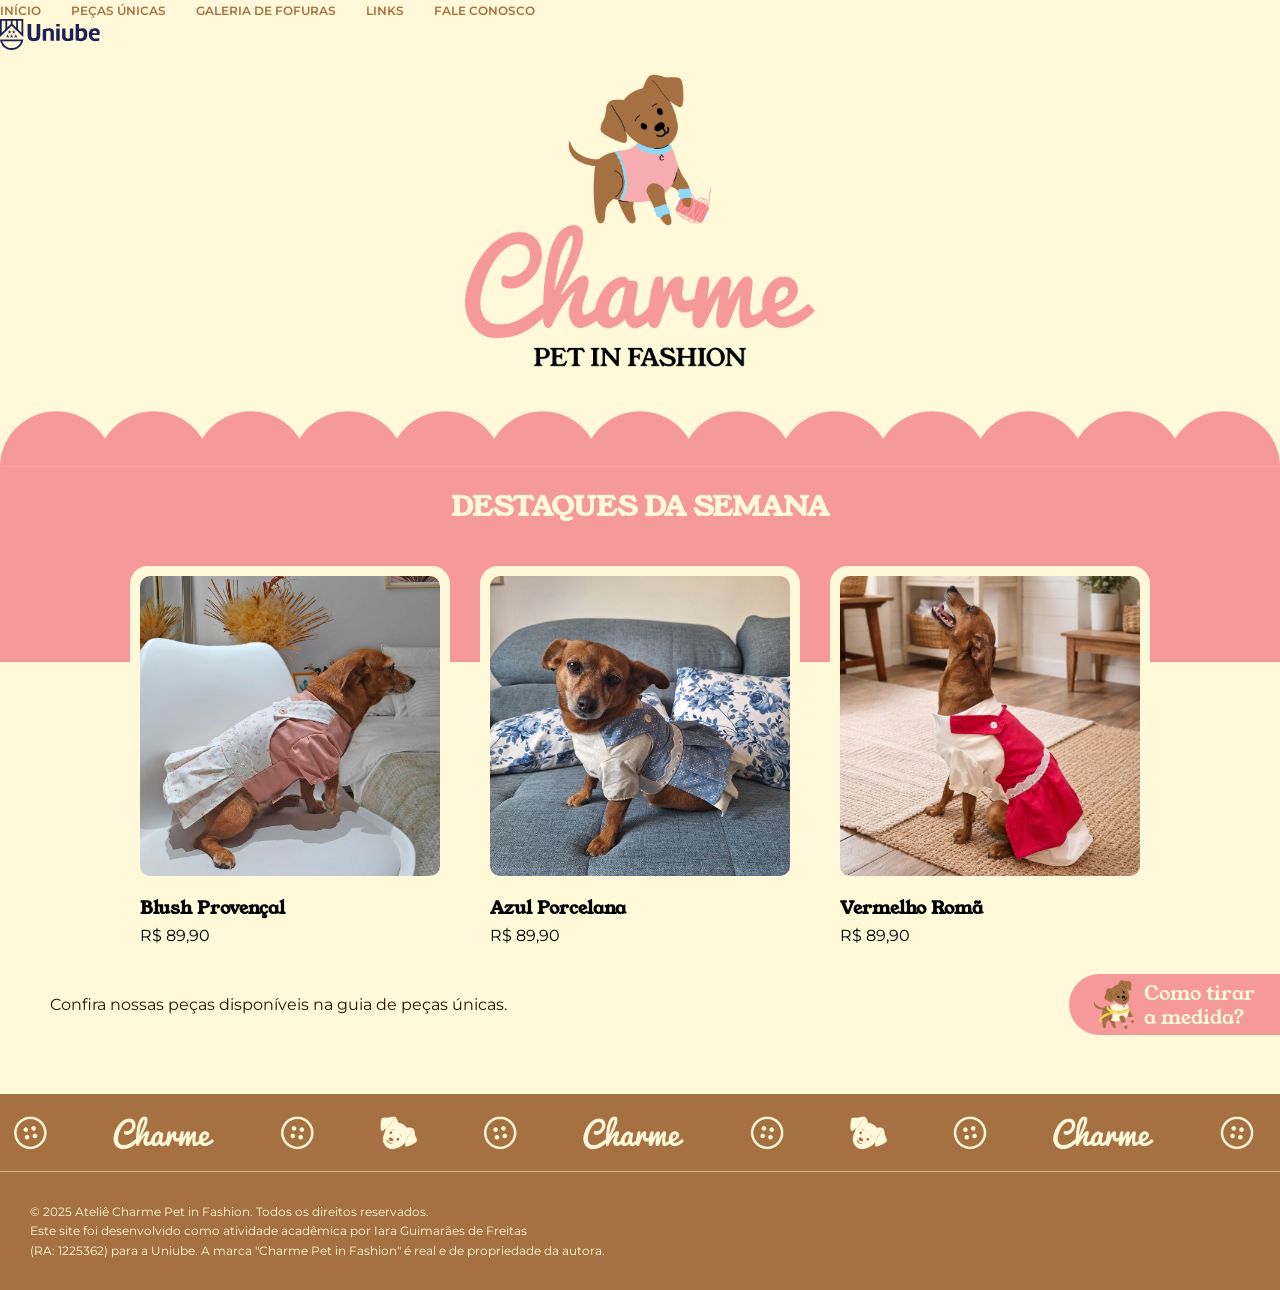
==== index.html @ 79f30a65 "Subindo arquivos iniciais do site Charme" ====
<!DOCTYPE html>
<html lang="pt-br">
    <head>
        <meta charset="UTF-8">
        <link rel="shortcut icon" href="IMAGENS/ch-icone.ico" type="image/x-icon">
        <title>Loja Charme - 1225362; Iara Guimarães de Freitas</title>
        <link rel="preconnect" href="https://fonts.googleapis.com">
        <link rel="preconnect" href="https://fonts.gstatic.com" crossorigin>
        <link href="https://fonts.googleapis.com/css2?family=Montserrat:wght@400;600&family=Young+Serif&display=swap" rel="stylesheet">
        
        <link rel="stylesheet" href="style.css">
    </head>
<!-- 1. MENU PRINCIPAL E NAV -->
    <body>
        <header>
            <nav class="menu-principal">
                <ul class="menu">
                    <li><a href="index.html" title="Página Inicial">INÍCIO</a></li>
                    <li><a href="peças.html" title="Catálogo">PEÇAS ÚNICAS</a></li>
                    <li><a href="imagens.html" title="Galeria">GALERIA DE FOFURAS</a></li>
                    <li><a href="links.html" title="Links Úteis">LINKS</a></li>
                    <li><a href="fale_conosco.html" title="Contatos">FALE CONOSCO</a></li>
                </ul>
<!-- 2. LOGO DA UNIUBE -->
                <a href="https://www.uniube.br" target="_blank" class="logo-uniube"><img src="IMAGENS/logo-uniube.svg" title="Visite a Uniube" width="100"></a>
            </nav>
<!-- 3. HERO - LOGO GRANDE -->
            <section class="hero">
                <a href="index.html" title="Charme">
                    <img src="IMAGENS/charme-logo.png" alt="Logo Charme">
                </a>
            </section>
        </header>
<!-- 4. DESTAQUES DA SEMANA - TÍTULO -->
        <main>
<!-- (づ˶•༝•˶)づ♡ ONDA --> <img src="IMAGENS/ondinhas-faixa.png" class="onda">
            <section class="destaques">
                <h2 class="titulo-destaques">DESTAQUES DA SEMANA</h2>
<!-- 5. CARDS DAS 3 FOTOS -->
                <div class="destaque-produtos">
                    <article class="cards">
                        <a href="peças.html">
                            <img src="IMAGENS/JARDINEIRA ROSÉ.jpg" alt="Cachorrinha vestindo vestido modelo jardineira da cor rosé">
                            <h3>Blush Provençal</h3>
                            <p>R$ 89,90</p>
                        </a>
                    </article>

                    <article class="cards">
                        <a href="peças.html">
                            <img src="IMAGENS/JARDINEIRA AZUL.jpg" alt="Cachorrinha vestindo vestido modelo jardineira da cor azul">
                            <h3>Azul Porcelana</h3>
                            <p>R$ 89,90</p>
                        </a>
                    </article>

                    <article class="cards">
                        <a href="peças.html">
                            <img src="IMAGENS/JARDINEIRA PAÇOCA.jpg" alt="Cachorrinha vestindo vestido modelo jardineira da cor bege e vermelho">
                            <h3>Vermelho Romã</h3>
                            <p>R$ 89,90</p>
                        </a>
                    </article>
                </div>
            </section>
<!-- 6. TEXTO INDICATIVO  -->
            <aside class="rodape-destaques">
                <p>Confira nossas peças disponíveis na guia de peças únicas.</p>
<!-- 7. BOTÃO DE MEDIDAS -->
                <a href="medida.html" class="botao-medida">
                    <img src="IMAGENS/pet-fita.png" alt="Fita métrica">
                    <p class="como-medida">Como tirar
                    <br>a medida?</p>
                </a>
            </aside>
        </main>
<!-- 8. RODAPÉ IMAGEM -->
        <footer class="rodape-site">
            <img src="IMAGENS/faixa-rodape.png" alt="Faixa decorativa" class="img-faixa">
<!-- 9. RODAPÉ DESCRIÇÃO -->
            <div class="creditos">
                <p>© 2025 Ateliê Charme Pet in Fashion. Todos os direitos reservados.
                <br>Este site foi desenvolvido como atividade acadêmica por Iara Guimarães de Freitas
                <br>(RA: 1225362) para a Uniube. A marca "Charme Pet in Fashion" é real e de propriedade da autora.</p>
            </div>
        </footer>
    </body>
</html>
---- style.css ----
@charset "UTF-8";

/* ⊹₊˚‧︵‿₊୨ 𝐏𝐀𝐃𝐑𝐎𝐍𝐈𝐙𝐀𝐂̧𝐀̃𝐎 𝐃𝐀 𝐑𝐀𝐈𝐙 ୧₊‿︵‧˚₊⊹*/
:root {
    --amarelinho: #FFF9D9;
    --rosa-charme: #F5999A;
    --marrom-charme: #A67142;
    --marrom-escuro: #2b1400;
}

/* O Seletor Universal (*) Aplica as regras abaixo em todos os elementos da página, sem exceção (body, div, h1, p, etc). */
* {
    margin: 0;
    padding: 0;
    box-sizing: border-box;
}

body {
    background-color: var(--amarelinho);
    color: var(--marrom-escuro);
    font-family: 'Montserrat', sans-serif;
}

a {
    text-decoration: none; /* Tira o sublinhado dos links */
    color: black;
}

/* ⊹₊˚‧︵‿₊୨ 𝐈𝐍𝐃𝐄𝐗 ୧₊‿︵‧˚₊⊹*/

/* (づ˶•༝•˶)づ♡ 𝑯𝑬𝑨𝑫𝑬𝑹 */

/* (づ˶•༝•˶)づ♡ 1. 𝑴𝑬𝑵𝑼 𝑷𝑹𝑰𝑵𝑪𝑰𝑷𝑨𝑳 𝑬 𝑵𝑨𝑽*/
.me nu-principal {
    display: flex;
    justify-content: space-between; /* Afasta o menu da logo da uniube */
    align-items: center;
    padding: 30px 50px;
    white-space: nowrap;
}

.menu {
    list-style: none; /* Tira as bolinhas pretas */
    display: flex;    /* Coloca os itens um ao lado do outro */
    gap: 30px;        /* Espaço entre os links */
    
}

.menu a {
    color: var(--marrom-charme);
    font-size: 12px;
    font-weight: 600;
}

/* (づ˶•༝•˶)づ♡ 2. 𝑳𝑶𝑮𝑶 𝑫𝑨 𝑼𝑵𝑰𝑼𝑩𝑬*/


/* (づ˶•༝•˶)づ♡ 3. 𝑯𝑬𝑹𝑶 - 𝑳𝑶𝑮𝑶 𝑮𝑹𝑨𝑵𝑫𝑬 */
.hero {
    text-align: center;
    padding: 20px 0 40px 0;
}

.hero img {
    max-width: 350px;
}

/* (づ˶•༝•˶)づ♡ 𝑴𝑨𝑰𝑵 */

/* (づ˶•༝•˶)づ♡ 4. 𝑫𝑬𝑺𝑻𝑨𝑸𝑼𝑬𝑺 𝑫𝑨 𝑺𝑬𝑴𝑨𝑵𝑨 */

/* arte de bordinha rosa */
.onda{
    width: 100%; /* Faz a faixa esticar de ponta a ponta */
    display: block;
}

/* (づ˶•༝•˶)づ♡ 5. 𝑪𝑨𝑹𝑫𝑺 𝑫𝑨𝑺 3 𝑭𝑶𝑻𝑶𝑺 */
.destaques {
    background: linear-gradient(to bottom, var(--rosa-charme) 0%, var(--rosa-charme) 40%, transparent 40%);
    padding: 20px 50px 0px 50px;
}

.titulo-destaques {
    text-align: center;
    color: var(--amarelinho);
    font-family: 'Young Serif', serif;
    font-size: 28px;
    margin-bottom: 40px;
}

.destaque-produtos {
    display: flex;
    
    justify-content: center;
    gap: 30px; /* Espaço entre os cartões */
}

.cards {
    background-color: var(--amarelinho);
    border-radius: 18px; /* Bordas arredondadas da caixa branca */
    padding: 10px;
    width: 320px;
    white-space: nowrap;
}

.cards img {
    width: 100%;
    border-radius: 10px; /* Bordas arredondadas da foto */
    margin-bottom: 15px;
}

.cards h3 {
    font-family: 'Young Serif', serif;
    color: black;
    font-size: 18px;
    margin-bottom: 5px;
}

.cartao p {
    color: black;
    font-size: 18px;
}

/* (づ˶•༝•˶)づ♡ 𝑹𝑶𝑫𝑨𝑷𝑬́ */

.rodape-site {
    background-color: var(--marrom-charme);
    color: var(--amarelinho);
    text-align: left;
    margin-top: 40px;
}

.img-faixa {
    width: 100%; /* Faz a faixa esticar de ponta a ponta */
    display: block;
}

.creditos {
    padding: 30px;
}

.creditos p {
    font-size: 12px;
    line-height: 1.6;
    color: var(--amarelinho);
}

/* (づ˶•༝•˶)づ♡ 𝑨𝑺𝑰𝑫𝑬 */

.rodape-destaques {
    display: flex;
    justify-content: space-between;
    align-items: center;
    padding: 40px 50px;
    position: relative;
}

.botao-medida {
    background-color: var(--rosa-charme);
    color: var(--amarelinho);
    font-family: 'Young Serif', serif;
    display: flex;
    align-items: center;
    gap: 10px;
    padding: 6px 25px;
    border-radius: 40px 0 0 40px; /* Borda arredondada só do lado esquerdo */
    position: absolute; /* Faz o botão "flutuar" colado na borda direita */
    right: 0;
}

.botao-medida img {
    width: 40px;
}

.como-medida{
    font-size: 20px;
    line-height: 1.2;
}

/* ⊹₊˚‧︵‿₊୨ 𝐏𝐄𝐂̧𝐀𝐒 ୧₊‿︵‧˚₊⊹*/


/* ⊹₊˚‧︵‿₊୨ 𝐋𝐈𝐍𝐊𝐒 ୧₊‿︵‧˚₊⊹*/
/* ⊹₊˚‧︵‿₊୨ 𝐌𝐄𝐃𝐈𝐃𝐀𝐒 ୧₊‿︵‧˚₊⊹*/
/* ⊹₊˚‧︵‿₊୨ 𝐅𝐀𝐋𝐄 𝐂𝐎𝐍𝐎𝐒𝐂𝐎 ୧₊‿︵‧˚₊⊹*/
/* ⊹₊˚‧︵‿₊୨ 𝐈𝐌𝐀𝐆𝐄𝐍𝐒 ୧₊‿︵‧˚₊⊹*/
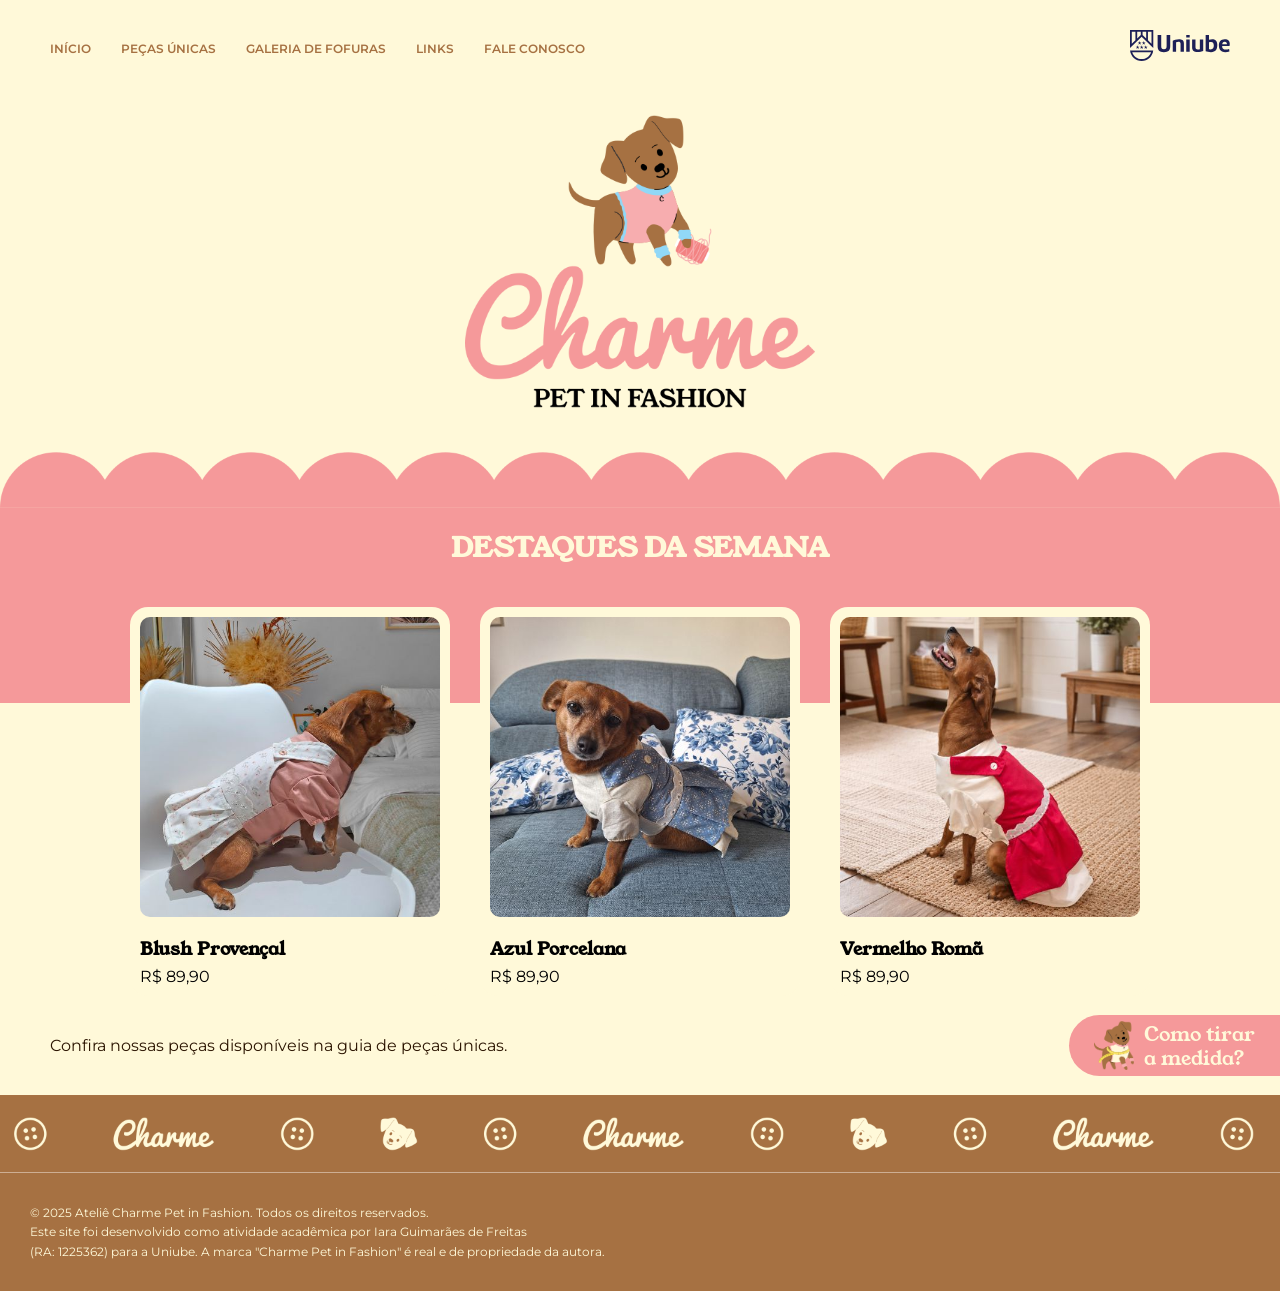
==== commit 302442c5: "css new atualizando o css de medidas" ====
--- a/index.html
+++ b/index.html
@@ -75,9 +75,10 @@
             </aside>
         </main>
 <!-- 8. RODAPÉ IMAGEM -->
+<img src="IMAGENS/faixa-rodape.png" alt="Faixa decorativa" class="img-faixa">
+        
+<!-- 9. RODAPÉ DESCRIÇÃO -->
         <footer class="rodape-site">
-            <img src="IMAGENS/faixa-rodape.png" alt="Faixa decorativa" class="img-faixa">
-<!-- 9. RODAPÉ DESCRIÇÃO -->
             <div class="creditos">
                 <p>© 2025 Ateliê Charme Pet in Fashion. Todos os direitos reservados.
                 <br>Este site foi desenvolvido como atividade acadêmica por Iara Guimarães de Freitas
--- a/style.css
+++ b/style.css
@@ -6,6 +6,10 @@
     --rosa-charme: #F5999A;
     --marrom-charme: #A67142;
     --marrom-escuro: #2b1400;
+    --azul-charme: #91D8F7;
+
+    --font-padrao:'Montserrat', sans-serif;
+    --font-destaque: 'Young Serif', serif;
 }
 
 /* O Seletor Universal (*) Aplica as regras abaixo em todos os elementos da página, sem exceção (body, div, h1, p, etc). */
@@ -18,7 +22,7 @@
 body {
     background-color: var(--amarelinho);
     color: var(--marrom-escuro);
-    font-family: 'Montserrat', sans-serif;
+    font-family: var(--font-padrao)
 }
 
 a {
@@ -31,7 +35,7 @@
 /* (づ˶•༝•˶)づ♡ 𝑯𝑬𝑨𝑫𝑬𝑹 */
 
 /* (づ˶•༝•˶)づ♡ 1. 𝑴𝑬𝑵𝑼 𝑷𝑹𝑰𝑵𝑪𝑰𝑷𝑨𝑳 𝑬 𝑵𝑨𝑽*/
-.me nu-principal {
+.menu-principal {
     display: flex;
     justify-content: space-between; /* Afasta o menu da logo da uniube */
     align-items: center;
@@ -84,7 +88,7 @@
 .titulo-destaques {
     text-align: center;
     color: var(--amarelinho);
-    font-family: 'Young Serif', serif;
+    font-family: var(--font-destaque);
     font-size: 28px;
     margin-bottom: 40px;
 }
@@ -111,7 +115,7 @@
 }
 
 .cards h3 {
-    font-family: 'Young Serif', serif;
+    font-family: var(--font-destaque);
     color: black;
     font-size: 18px;
     margin-bottom: 5px;
@@ -128,14 +132,14 @@
     background-color: var(--marrom-charme);
     color: var(--amarelinho);
     text-align: left;
-    margin-top: 40px;
+    margin-top: 0;
 }
 
 .img-faixa {
-    width: 100%; /* Faz a faixa esticar de ponta a ponta */
     display: block;
-}
-
+    width: 100%;
+    margin: 0;
+}
 .creditos {
     padding: 30px;
 }
@@ -159,7 +163,7 @@
 .botao-medida {
     background-color: var(--rosa-charme);
     color: var(--amarelinho);
-    font-family: 'Young Serif', serif;
+    font-family: var(--font-destaque);
     display: flex;
     align-items: center;
     gap: 10px;
@@ -181,7 +185,132 @@
 /* ⊹₊˚‧︵‿₊୨ 𝐏𝐄𝐂̧𝐀𝐒 ୧₊‿︵‧˚₊⊹*/
 
 
+
 /* ⊹₊˚‧︵‿₊୨ 𝐋𝐈𝐍𝐊𝐒 ୧₊‿︵‧˚₊⊹*/
+
+
+
 /* ⊹₊˚‧︵‿₊୨ 𝐌𝐄𝐃𝐈𝐃𝐀𝐒 ୧₊‿︵‧˚₊⊹*/
+
+
+/* SECCÃO 1: INTRODUÇÃO */
+.medidas-intro {
+    display: flex;
+    justify-content: space-around; /* Coloca espaço entre o texto e a imagem */
+    align-items: center; /* Alinha ambos ao centro verticalmente */
+    padding: 60px 10%;
+}
+
+.titulo-medidas {
+    font-family: var(--font-destaque);
+    color: var(--rosa-charme);
+    font-size: 48px;
+    line-height: 1.3;
+}
+
+.img-cachorro-fita {
+    width: 350px;
+}
+
+/* TÍTULOS GERAIS DAS SECÇÕES */
+.titulo-seccao {
+    font-family: var(--font-destaque);
+    color: var(--marrom-escuro);
+    font-size: 28px;
+    text-align: center;
+    margin-bottom: 40px;
+    letter-spacing: 1px;
+}
+
+/* SECCÃO 2: ESSENCIAL (Fundo Azul) */
+.medidas-essencial {
+    background-color: var(--azul-charme);
+    padding: 60px 10%;
+}
+
+.conteudo-essencial {
+    display: flex;
+    justify-content: center;
+    align-items: center;
+    gap: 50px; /* Distância entre o cãozinho e o texto */
+}
+
+.img-esquema {
+    width: 350px;
+}
+
+.textos-essenciais {
+    max-width: 600px; /* Limita a largura do texto para não ficar muito esticado */
+}
+
+.textos-essenciais p {
+    font-size: 16px;
+    line-height: 1.6;
+    margin-bottom: 20px;
+}
+
+.textos-essenciais ul {
+    list-style: none; /* Remove as marcas de lista padrão */
+}
+
+.textos-essenciais li {
+    font-size: 14px;
+    line-height: 1.5;
+    margin-bottom: 15px;
+    display: flex;
+    gap: 10px; /* Espaço entre a letra e o texto */
+}
+
+.textos-essenciais li strong {
+    background-color: var(--amarelinho); /* Faz a bolinha amarela para a letra A, B, C */
+    color: var(--marrom-escuro);
+    width: 25px;
+    height: 25px;
+    display: inline-flex;
+    justify-content: center;
+    align-items: center;
+    border-radius: 50%; /* Torna-o redondo */
+    flex-shrink: 0; /* Impede que a bolinha amasse se o texto for longo */
+}
+
+/* SECCÃO 3: TABELA (Fundo Rosa) */
+.medidas-tabela-sec {
+    background-color: var(--rosa-charme);
+    padding: 60px 10% 60px 10%; /* só reduz o espaço de baixo */
+    text-align: center;
+}
+
+.tabela-medidas {
+    max-width: 800px;
+    width: 100%;
+    margin: 0 auto;
+    border-collapse: collapse;
+    border-radius: 10px;
+    overflow: hidden;
+}
+
+.tabela-medidas th,
+.tabela-medidas td {
+    padding: 8px;
+    text-align: center;
+    font-size: 14px;
+}
+
+.medidas-tabela-sec,
+.titulo-seccao {
+    margin-bottom: 15px;
+}
+
+.tabela-head {
+    background-color: var(--azul-charme);
+}
+
+.tr-impar{
+    background-color: white;
+}
+
+.tr-par{
+    background-color: rgb(231, 231, 231);
+}
 /* ⊹₊˚‧︵‿₊୨ 𝐅𝐀𝐋𝐄 𝐂𝐎𝐍𝐎𝐒𝐂𝐎 ୧₊‿︵‧˚₊⊹*/
 /* ⊹₊˚‧︵‿₊୨ 𝐈𝐌𝐀𝐆𝐄𝐍𝐒 ୧₊‿︵‧˚₊⊹*/
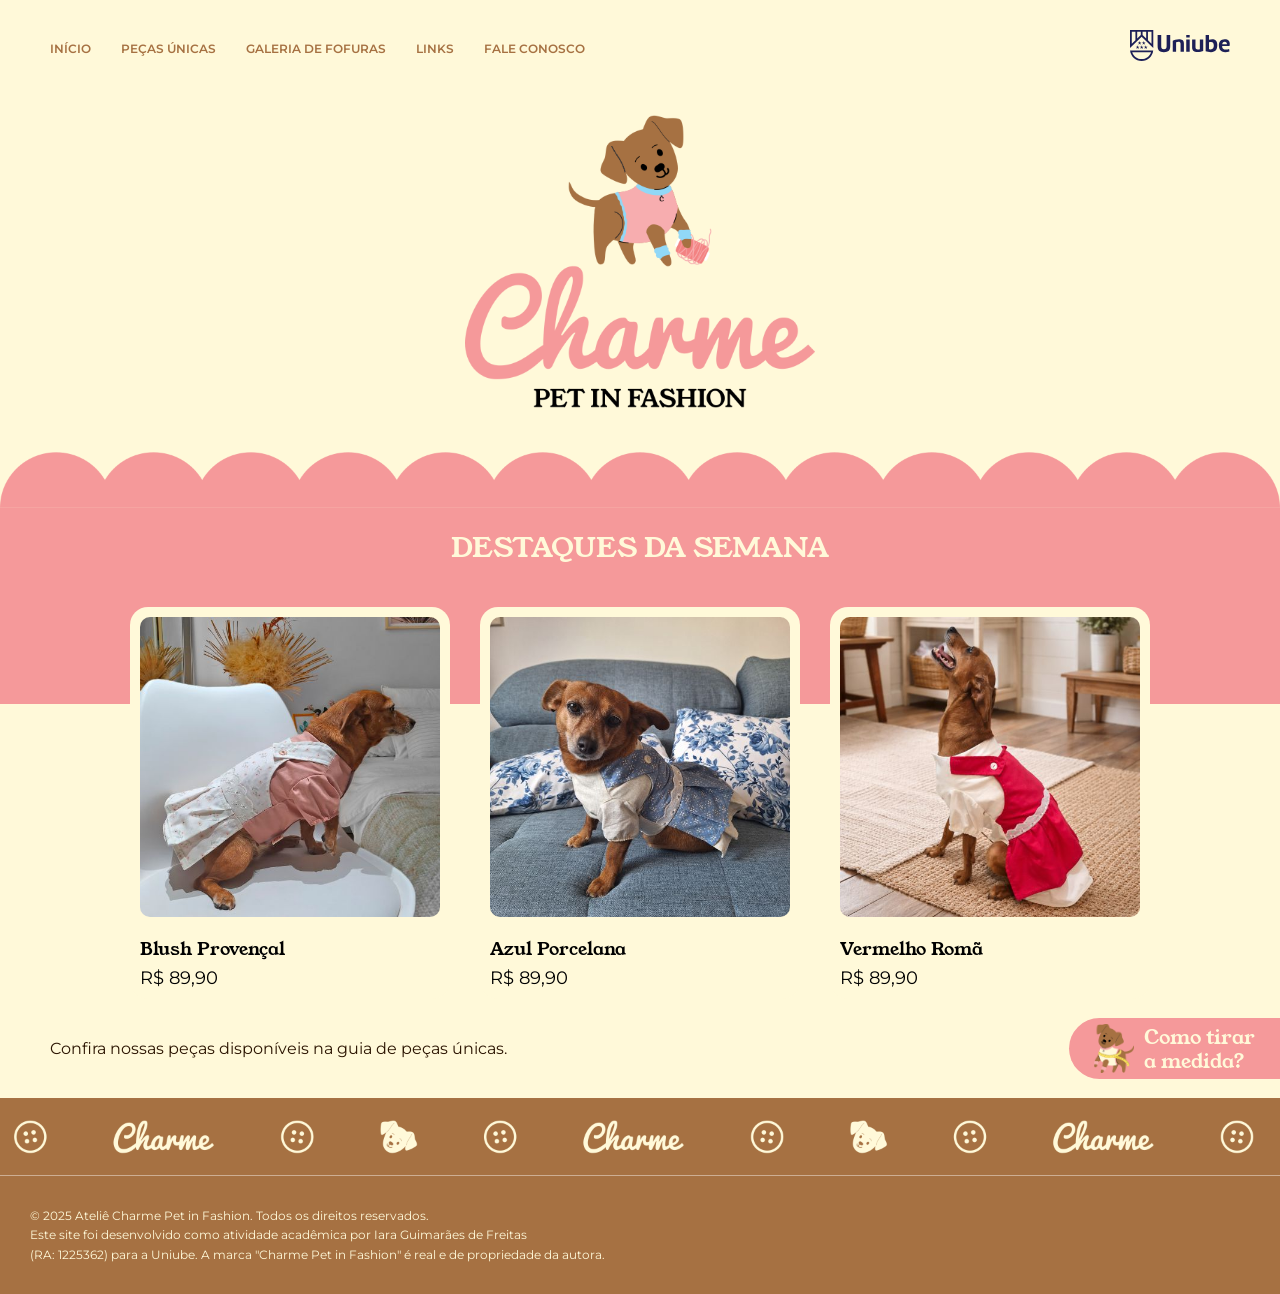
==== commit c984110b: "melhora layout da página "Peças Únicas" com cards e ondas decorativas - Reorganizou exibição dos pro" ====
--- a/index.html
+++ b/index.html
@@ -33,7 +33,8 @@
         </header>
 <!-- 4. DESTAQUES DA SEMANA - TÍTULO -->
         <main>
-<!-- (づ˶•༝•˶)づ♡ ONDA --> <img src="IMAGENS/ondinhas-faixa.png" class="onda">
+<!-- (づ˶•༝•˶)づ♡ ONDA --> 
+<img src="IMAGENS/ondinhas-faixa.png" class="onda">
             <section class="destaques">
                 <h2 class="titulo-destaques">DESTAQUES DA SEMANA</h2>
 <!-- 5. CARDS DAS 3 FOTOS -->
--- a/style.css
+++ b/style.css
@@ -17,6 +17,16 @@
     margin: 0;
     padding: 0;
     box-sizing: border-box;
+    font-weight: normal;
+}
+
+.linha-estilizada {
+    width: 500px;          /* Define o comprimento da linha */
+    height: 1px;
+    background-color: var(--marrom-charme);
+    margin: 10px auto;    /* O "auto" centraliza a linha */
+    border: none;
+    margin: 15px auto 30px; /* Aumenta o espaço entre o título e o texto, e entre o texto e os cards */
 }
 
 body {
@@ -121,7 +131,7 @@
     margin-bottom: 5px;
 }
 
-.cartao p {
+.cards p {
     color: black;
     font-size: 18px;
 }
@@ -139,6 +149,7 @@
     display: block;
     width: 100%;
     margin: 0;
+    margin-bottom: 0;
 }
 .creditos {
     padding: 30px;
@@ -184,7 +195,111 @@
 
 /* ⊹₊˚‧︵‿₊୨ 𝐏𝐄𝐂̧𝐀𝐒 ୧₊‿︵‧˚₊⊹*/
 
-
+/* (づ˶•༝•˶)づ♡ 1: GRADE DE PRODUTOS */
+
+.titulo-pecas {
+    font-family: var(--font-destaque);
+    color: var(--marrom-charme);
+    font-size: 32px;
+    text-align: center;
+    margin-bottom: 20px;
+}
+
+.text-pecas {
+    font-size: 20px;
+    line-height: 1.6;
+    text-align: center;
+    margin-bottom: 40px;
+}
+
+.produtos-section {
+    padding: 40px 50%;
+    background-color: var(--marrom-charme);
+}
+
+.produtos-grid {
+    color: var(--amarelinho);
+    display: flex;
+    flex-wrap: wrap;
+    justify-content: center;
+    gap: 40px;
+}
+
+.produtos-card{
+    background: white;
+    border-radius: 24px;
+    padding: 20px;
+    width: 280px;
+    box-shadow: 0 8px 20px rgba(0, 0, 0, 0.05);
+    transition: transform 0.2s ease;
+    text-align: center;
+}
+
+.produtos-card:hover {
+    transform: translateY(-5px);
+}
+
+.produtos-card img {
+    width: 100%;
+    border-radius: 16px;
+    margin-bottom: 15px;
+}
+.produtos-card h3 {
+    font-family: var(--font-destaque);
+    color: var(--marrom-escuro);
+    font-size: 20px;
+    margin-bottom: 8px;
+}
+
+.produtos-card p {
+    color: var(--marrom-escuro);
+    font-size: 14px;
+    margin-bottom: 12px;
+}
+
+.tit-prod {
+    font-family: var(--font-destaque);
+    color: var(--amarelinho);
+    font-size: 25px;
+    margin-top: 2%;
+}
+
+.preco {
+    color: var(--amarelinho);
+    font-size: 18px;
+    font-weight: bold;
+    margin: 10px 0;
+}
+
+.btn-whatsapp {
+    background-color: var(--rosa-charme);
+    color: white;
+    font-family: var(--font-padrao);
+    font-size: 13px;
+    font-weight: 600;
+    padding: 10px 16px;
+    border-radius: 40px;
+    display: inline-block;
+    transition: background-color 0.2s;
+}
+
+.btn-whatsapp:hover {
+    background-color: var(--azul-charme); /* Cor de destaque ao passar o mouse */
+}
+
+/* (づ˶•༝•˶)づ♡ 2: INTRO DA PÁGINA */
+
+.intro-pecas {
+    text-align: center;
+    padding: 40px 20px 20px;
+    background-color: var(--amarelinho);
+}
+
+.intro-pecas h1 {
+    font-family: var(--font-destaque);
+    color: var(--rosa-charme);
+    font-size: 32px;
+}
 
 /* ⊹₊˚‧︵‿₊୨ 𝐋𝐈𝐍𝐊𝐒 ୧₊‿︵‧˚₊⊹*/
 
@@ -193,12 +308,12 @@
 /* ⊹₊˚‧︵‿₊୨ 𝐌𝐄𝐃𝐈𝐃𝐀𝐒 ୧₊‿︵‧˚₊⊹*/
 
 
-/* SECCÃO 1: INTRODUÇÃO */
+/* (づ˶•༝•˶)づ♡ 1: INTRODUÇÃO */
 .medidas-intro {
     display: flex;
     justify-content: space-around; /* Coloca espaço entre o texto e a imagem */
     align-items: center; /* Alinha ambos ao centro verticalmente */
-    padding: 60px 10%;
+    padding: 60px 10% 0;
 }
 
 .titulo-medidas {
@@ -208,11 +323,12 @@
     line-height: 1.3;
 }
 
-.img-cachorro-fita {
+.img-pet-fita {
     width: 350px;
-}
-
-/* TÍTULOS GERAIS DAS SECÇÕES */
+    align-self: flex-end;
+}
+
+/* (づ˶•༝•˶)づ♡TÍTULOS GERAIS DAS SECÇÕES */
 .titulo-seccao {
     font-family: var(--font-destaque);
     color: var(--marrom-escuro);
@@ -222,7 +338,7 @@
     letter-spacing: 1px;
 }
 
-/* SECCÃO 2: ESSENCIAL (Fundo Azul) */
+/* (づ˶•༝•˶)づ♡ 2: ESSENCIAL (Fundo Azul) */
 .medidas-essencial {
     background-color: var(--azul-charme);
     padding: 60px 10%;
@@ -232,10 +348,10 @@
     display: flex;
     justify-content: center;
     align-items: center;
-    gap: 50px; /* Distância entre o cãozinho e o texto */
-}
-
-.img-esquema {
+    gap: 60px; /* Distância entre o cãozinho e o texto */
+}
+
+.img-cao-medida {
     width: 350px;
 }
 
@@ -246,38 +362,54 @@
 .textos-essenciais p {
     font-size: 16px;
     line-height: 1.6;
-    margin-bottom: 20px;
-}
-
-.textos-essenciais ul {
-    list-style: none; /* Remove as marcas de lista padrão */
-}
-
-.textos-essenciais li {
+}
+
+.titulo-3medidas {
+    font-family: var(--font-padrao);
+    color: var(--marrom-escuro);
+    font-size: 17px;
+    margin-top: 15px;
+    margin-bottom: 15px;
+}
+
+
+.lista-medidas {
+    list-style: none;       /* Remove a numeração padrão do <ol> */
+    padding-left: 0;        /* Remove o recuo padrão */
+}
+
+.lista-medidas li {
     font-size: 14px;
     line-height: 1.5;
     margin-bottom: 15px;
     display: flex;
-    gap: 10px; /* Espaço entre a letra e o texto */
-}
-
-.textos-essenciais li strong {
-    background-color: var(--amarelinho); /* Faz a bolinha amarela para a letra A, B, C */
+    align-items: flex-start; /* Alinha o topo do círculo com o topo do texto */
+    gap: 10px;
+}
+
+.lista-medidas li strong {
+    background-color: var(--amarelinho);
     color: var(--marrom-escuro);
     width: 25px;
     height: 25px;
     display: inline-flex;
     justify-content: center;
     align-items: center;
-    border-radius: 50%; /* Torna-o redondo */
-    flex-shrink: 0; /* Impede que a bolinha amasse se o texto for longo */
-}
-
-/* SECCÃO 3: TABELA (Fundo Rosa) */
+    border-radius: 50%;
+    flex-shrink: 0;         /* Impede que o círculo amasse */
+    font-weight: bold;
+}
+
+/* (づ˶•༝•˶)づ♡ 3: TABELA (Fundo Rosa) */
 .medidas-tabela-sec {
     background-color: var(--rosa-charme);
     padding: 60px 10% 60px 10%; /* só reduz o espaço de baixo */
     text-align: center;
+    margin-bottom: 0;
+}
+
+.titulo-seccao{
+    margin-bottom: 15px; /* Aumenta o espaço entre o título e a tabela */
 }
 
 .tabela-medidas {
@@ -296,11 +428,6 @@
     font-size: 14px;
 }
 
-.medidas-tabela-sec,
-.titulo-seccao {
-    margin-bottom: 15px;
-}
-
 .tabela-head {
     background-color: var(--azul-charme);
 }
@@ -312,5 +439,6 @@
 .tr-par{
     background-color: rgb(231, 231, 231);
 }
+
 /* ⊹₊˚‧︵‿₊୨ 𝐅𝐀𝐋𝐄 𝐂𝐎𝐍𝐎𝐒𝐂𝐎 ୧₊‿︵‧˚₊⊹*/
 /* ⊹₊˚‧︵‿₊୨ 𝐈𝐌𝐀𝐆𝐄𝐍𝐒 ୧₊‿︵‧˚₊⊹*/
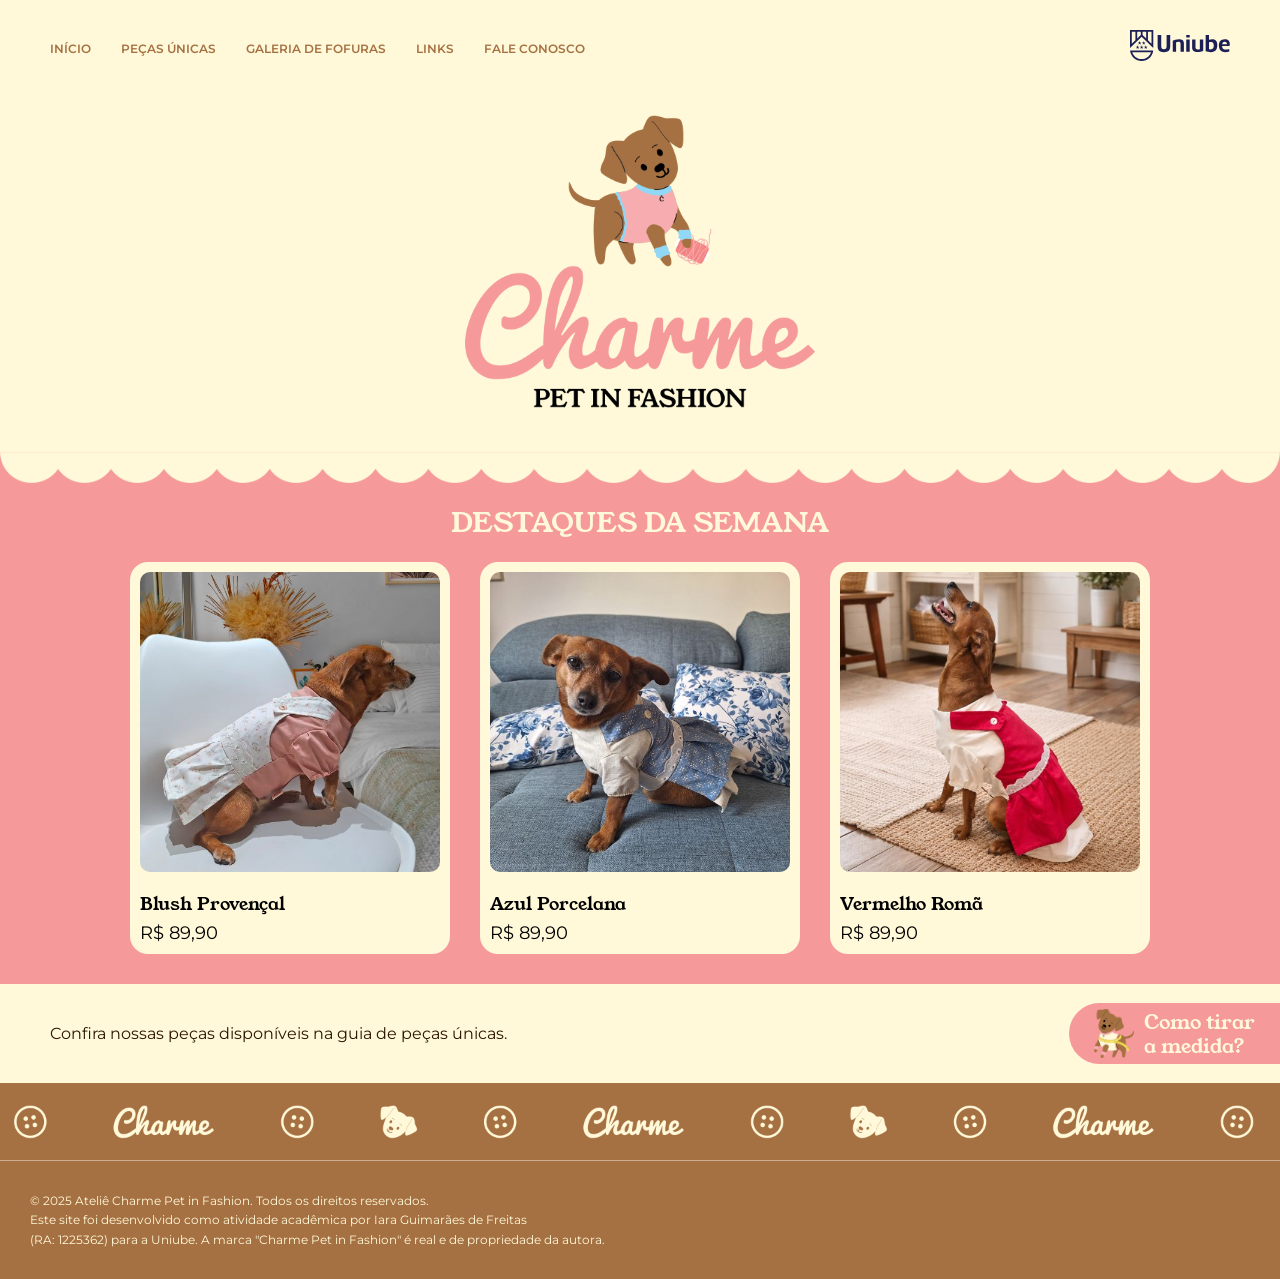
==== commit 6f81c263: "fix: corrige ondulação e layout da página de peças - Posiciona ondulação dentro da seção marrom para" ====
--- a/index.html
+++ b/index.html
@@ -33,9 +33,9 @@
         </header>
 <!-- 4. DESTAQUES DA SEMANA - TÍTULO -->
         <main>
-<!-- (づ˶•༝•˶)づ♡ ONDA --> 
-<img src="IMAGENS/ondinhas-faixa.png" class="onda">
+<!-- (づ˶•༝•)づ♡ ONDA --> 
             <section class="destaques">
+                <img src="IMAGENS/ondinhas-faixa-bege.png" class="onda">
                 <h2 class="titulo-destaques">DESTAQUES DA SEMANA</h2>
 <!-- 5. CARDS DAS 3 FOTOS -->
                 <div class="destaque-produtos">
--- a/style.css
+++ b/style.css
@@ -24,9 +24,9 @@
     width: 500px;          /* Define o comprimento da linha */
     height: 1px;
     background-color: var(--marrom-charme);
-    margin: 10px auto;    /* O "auto" centraliza a linha */
+    margin: 15px auto 30px; /* apenas uma declaração */
     border: none;
-    margin: 15px auto 30px; /* Aumenta o espaço entre o título e o texto, e entre o texto e os cards */
+
 }
 
 body {
@@ -83,16 +83,17 @@
 
 /* (づ˶•༝•˶)づ♡ 4. 𝑫𝑬𝑺𝑻𝑨𝑸𝑼𝑬𝑺 𝑫𝑨 𝑺𝑬𝑴𝑨𝑵𝑨 */
 
-/* arte de bordinha rosa */
+/* arte de bordinha bege */
 .onda{
     width: 100%; /* Faz a faixa esticar de ponta a ponta */
     display: block;
+    object-fit: fill
 }
 
 /* (づ˶•༝•˶)づ♡ 5. 𝑪𝑨𝑹𝑫𝑺 𝑫𝑨𝑺 3 𝑭𝑶𝑻𝑶𝑺 */
 .destaques {
-    background: linear-gradient(to bottom, var(--rosa-charme) 0%, var(--rosa-charme) 40%, transparent 40%);
-    padding: 20px 50px 0px 50px;
+    background: var(--rosa-charme);
+    padding-bottom: 30px;
 }
 
 .titulo-destaques {
@@ -100,22 +101,27 @@
     color: var(--amarelinho);
     font-family: var(--font-destaque);
     font-size: 28px;
-    margin-bottom: 40px;
+    margin-top: 20px;
+    margin-bottom: 20px;
 }
 
 .destaque-produtos {
     display: flex;
-    
     justify-content: center;
     gap: 30px; /* Espaço entre os cartões */
 }
 
 .cards {
     background-color: var(--amarelinho);
-    border-radius: 18px; /* Bordas arredondadas da caixa branca */
+    border-radius: 18px; /* Bordas arredondadas da caixa amarelinha */
     padding: 10px;
     width: 320px;
     white-space: nowrap;
+}
+
+.cards:hover {
+    transform: translateY(-5px);
+    transition: transform 0.2s ease;
 }
 
 .cards img {
@@ -193,9 +199,143 @@
     line-height: 1.2;
 }
 
+/* ⊹₊˚‧︵‿₊୨ 𝐌𝐄𝐃𝐈𝐃𝐀𝐒 ୧₊‿︵‧˚₊⊹*/
+
+/* (づ˶•༝•˶)づ♡ 1: INTRODUÇÃO */
+.medidas-intro {
+    display: flex;
+    justify-content: space-around; /* Coloca espaço entre o texto e a imagem */
+    align-items: center; /* Alinha ambos ao centro verticalmente */
+    padding: 60px 10% 0;
+}
+
+.titulo-medidas {
+    font-family: var(--font-destaque);
+    color: var(--rosa-charme);
+    font-size: 48px;
+    line-height: 1.3;
+}
+
+.img-pet-fita {
+    width: 350px;
+    align-self: flex-end;
+}
+
+/* (づ˶•༝•˶)づ♡TÍTULOS GERAIS DAS SECÇÕES */
+.titulo-seccao {
+    font-family: var(--font-destaque);
+    color: var(--marrom-escuro);
+    font-size: 28px;
+    text-align: center;
+    margin-bottom: 40px;
+    letter-spacing: 1px;
+}
+
+/* (づ˶•༝•˶)づ♡ 2: ESSENCIAL (Fundo Azul) */
+.medidas-essencial {
+    background-color: var(--azul-charme);
+    padding: 60px 10%;
+}
+
+.conteudo-essencial {
+    display: flex;
+    justify-content: center;
+    align-items: center;
+    gap: 60px; /* Distância entre o cãozinho e o texto */
+}
+
+.img-cao-medida {
+    width: 350px;
+}
+
+.textos-essenciais {
+    max-width: 600px; /* Limita a largura do texto para não ficar muito esticado */
+}
+
+.textos-essenciais p {
+    font-size: 16px;
+    line-height: 1.6;
+}
+
+.titulo-3medidas {
+    font-family: var(--font-padrao);
+    color: var(--marrom-escuro);
+    font-size: 17px;
+    margin-top: 15px;
+    margin-bottom: 15px;
+}
+
+
+.lista-medidas {
+    list-style: none;       /* Remove a numeração padrão do <ol> */
+    padding-left: 0;        /* Remove o recuo padrão */
+}
+
+.lista-medidas li {
+    font-size: 14px;
+    line-height: 1.5;
+    margin-bottom: 15px;
+    display: flex;
+    align-items: flex-start; /* Alinha o topo do círculo com o topo do texto */
+    gap: 10px;
+}
+
+.lista-medidas li strong {
+    background-color: var(--amarelinho);
+    color: var(--marrom-escuro);
+    width: 25px;
+    height: 25px;
+    display: inline-flex;
+    justify-content: center;
+    align-items: center;
+    border-radius: 50%;
+    flex-shrink: 0;         /* Impede que o círculo amasse */
+    font-weight: bold;
+}
+
+/* (づ˶•༝•˶)づ♡ 3: TABELA (Fundo Rosa) */
+.medidas-tabela-sec {
+    background-color: var(--rosa-charme);
+    padding: 60px 10% 60px 10%; /* só reduz o espaço de baixo */
+    text-align: center;
+    margin-bottom: 0;
+}
+
+.titulo-seccao{
+    margin-bottom: 15px; /* Aumenta o espaço entre o título e a tabela */
+}
+
+.tabela-medidas {
+    max-width: 800px;
+    width: 100%;
+    margin: 0 auto;
+    border-collapse: collapse;
+    border-radius: 10px;
+    overflow: hidden;
+}
+
+.tabela-medidas th,
+.tabela-medidas td {
+    padding: 8px;
+    text-align: center;
+    font-size: 14px;
+}
+
+.tabela-head {
+    background-color: var(--azul-charme);
+}
+
+.tr-impar{
+    background-color: white;
+}
+
+.tr-par{
+    background-color: rgb(231, 231, 231);
+}
+
 /* ⊹₊˚‧︵‿₊୨ 𝐏𝐄𝐂̧𝐀𝐒 ୧₊‿︵‧˚₊⊹*/
 
-/* (づ˶•༝•˶)づ♡ 1: GRADE DE PRODUTOS */
+/* (づ˶•༝•˶)づ♡ 1: TÍTULO PEÇAS ÚNICAS */
 
 .titulo-pecas {
     font-family: var(--font-destaque);
@@ -205,6 +345,7 @@
     margin-bottom: 20px;
 }
 
+/* (づ˶•༝•˶)づ♡ 2: INTRO DA PÁGINA */
 .text-pecas {
     font-size: 20px;
     line-height: 1.6;
@@ -212,8 +353,18 @@
     margin-bottom: 40px;
 }
 
+/* arte de bordinha bege */
+.onda-pecas {
+    width: 100%; /* Faz a faixa esticar de ponta a ponta */
+    display: block;
+    object-fit: fill
+}
+
+
+/* (づ˶•༝•˶)づ♡ 3: SEÇÃO DE PRODUTOS */
 .produtos-section {
-    padding: 40px 50%;
+    flex-wrap: wrap;
+    padding: 30px 50px;
     background-color: var(--marrom-charme);
 }
 
@@ -223,16 +374,17 @@
     flex-wrap: wrap;
     justify-content: center;
     gap: 40px;
+    padding: 10px;
 }
 
 .produtos-card{
-    background: white;
-    border-radius: 24px;
-    padding: 20px;
-    width: 280px;
+    background: var(--amarelinho);
+    border-radius: 18px;
+    padding: 10px;
+    width: 320px;
     box-shadow: 0 8px 20px rgba(0, 0, 0, 0.05);
     transition: transform 0.2s ease;
-    text-align: center;
+    text-align: left;
 }
 
 .produtos-card:hover {
@@ -241,10 +393,11 @@
 
 .produtos-card img {
     width: 100%;
-    border-radius: 16px;
+    border-radius: 10px;
     margin-bottom: 15px;
 }
-.produtos-card h3 {
+
+.tit-prod {
     font-family: var(--font-destaque);
     color: var(--marrom-escuro);
     font-size: 20px;
@@ -257,16 +410,9 @@
     margin-bottom: 12px;
 }
 
-.tit-prod {
-    font-family: var(--font-destaque);
-    color: var(--amarelinho);
-    font-size: 25px;
-    margin-top: 2%;
-}
-
-.preco {
-    color: var(--amarelinho);
-    font-size: 18px;
+.preco-pecas {
+    color: black;
+    font-size: 16px;
     font-weight: bold;
     margin: 10px 0;
 }
@@ -281,6 +427,7 @@
     border-radius: 40px;
     display: inline-block;
     transition: background-color 0.2s;
+    white-space: nowrap
 }
 
 .btn-whatsapp:hover {
@@ -301,144 +448,7 @@
     font-size: 32px;
 }
 
+/* ⊹₊˚‧︵‿₊୨ 𝐆𝐀𝐋𝐄𝐑𝐈𝐀 𝐃𝐄 𝐅𝐎𝐅𝐔𝐑𝐀𝐒 ୧₊‿︵‧˚₊⊹*/
+
+/* ⊹₊˚‧︵‿₊୨ 𝐅𝐀𝐋𝐄 𝐂𝐎𝐍𝐎𝐒𝐂𝐎 ୧₊‿︵‧˚₊⊹*/
 /* ⊹₊˚‧︵‿₊୨ 𝐋𝐈𝐍𝐊𝐒 ୧₊‿︵‧˚₊⊹*/
-
-
-
-/* ⊹₊˚‧︵‿₊୨ 𝐌𝐄𝐃𝐈𝐃𝐀𝐒 ୧₊‿︵‧˚₊⊹*/
-
-
-/* (づ˶•༝•˶)づ♡ 1: INTRODUÇÃO */
-.medidas-intro {
-    display: flex;
-    justify-content: space-around; /* Coloca espaço entre o texto e a imagem */
-    align-items: center; /* Alinha ambos ao centro verticalmente */
-    padding: 60px 10% 0;
-}
-
-.titulo-medidas {
-    font-family: var(--font-destaque);
-    color: var(--rosa-charme);
-    font-size: 48px;
-    line-height: 1.3;
-}
-
-.img-pet-fita {
-    width: 350px;
-    align-self: flex-end;
-}
-
-/* (づ˶•༝•˶)づ♡TÍTULOS GERAIS DAS SECÇÕES */
-.titulo-seccao {
-    font-family: var(--font-destaque);
-    color: var(--marrom-escuro);
-    font-size: 28px;
-    text-align: center;
-    margin-bottom: 40px;
-    letter-spacing: 1px;
-}
-
-/* (づ˶•༝•˶)づ♡ 2: ESSENCIAL (Fundo Azul) */
-.medidas-essencial {
-    background-color: var(--azul-charme);
-    padding: 60px 10%;
-}
-
-.conteudo-essencial {
-    display: flex;
-    justify-content: center;
-    align-items: center;
-    gap: 60px; /* Distância entre o cãozinho e o texto */
-}
-
-.img-cao-medida {
-    width: 350px;
-}
-
-.textos-essenciais {
-    max-width: 600px; /* Limita a largura do texto para não ficar muito esticado */
-}
-
-.textos-essenciais p {
-    font-size: 16px;
-    line-height: 1.6;
-}
-
-.titulo-3medidas {
-    font-family: var(--font-padrao);
-    color: var(--marrom-escuro);
-    font-size: 17px;
-    margin-top: 15px;
-    margin-bottom: 15px;
-}
-
-
-.lista-medidas {
-    list-style: none;       /* Remove a numeração padrão do <ol> */
-    padding-left: 0;        /* Remove o recuo padrão */
-}
-
-.lista-medidas li {
-    font-size: 14px;
-    line-height: 1.5;
-    margin-bottom: 15px;
-    display: flex;
-    align-items: flex-start; /* Alinha o topo do círculo com o topo do texto */
-    gap: 10px;
-}
-
-.lista-medidas li strong {
-    background-color: var(--amarelinho);
-    color: var(--marrom-escuro);
-    width: 25px;
-    height: 25px;
-    display: inline-flex;
-    justify-content: center;
-    align-items: center;
-    border-radius: 50%;
-    flex-shrink: 0;         /* Impede que o círculo amasse */
-    font-weight: bold;
-}
-
-/* (づ˶•༝•˶)づ♡ 3: TABELA (Fundo Rosa) */
-.medidas-tabela-sec {
-    background-color: var(--rosa-charme);
-    padding: 60px 10% 60px 10%; /* só reduz o espaço de baixo */
-    text-align: center;
-    margin-bottom: 0;
-}
-
-.titulo-seccao{
-    margin-bottom: 15px; /* Aumenta o espaço entre o título e a tabela */
-}
-
-.tabela-medidas {
-    max-width: 800px;
-    width: 100%;
-    margin: 0 auto;
-    border-collapse: collapse;
-    border-radius: 10px;
-    overflow: hidden;
-}
-
-.tabela-medidas th,
-.tabela-medidas td {
-    padding: 8px;
-    text-align: center;
-    font-size: 14px;
-}
-
-.tabela-head {
-    background-color: var(--azul-charme);
-}
-
-.tr-impar{
-    background-color: white;
-}
-
-.tr-par{
-    background-color: rgb(231, 231, 231);
-}
-
-/* ⊹₊˚‧︵‿₊୨ 𝐅𝐀𝐋𝐄 𝐂𝐎𝐍𝐎𝐒𝐂𝐎 ୧₊‿︵‧˚₊⊹*/
-/* ⊹₊˚‧︵‿₊୨ 𝐈𝐌𝐀𝐆𝐄𝐍𝐒 ୧₊‿︵‧˚₊⊹*/
